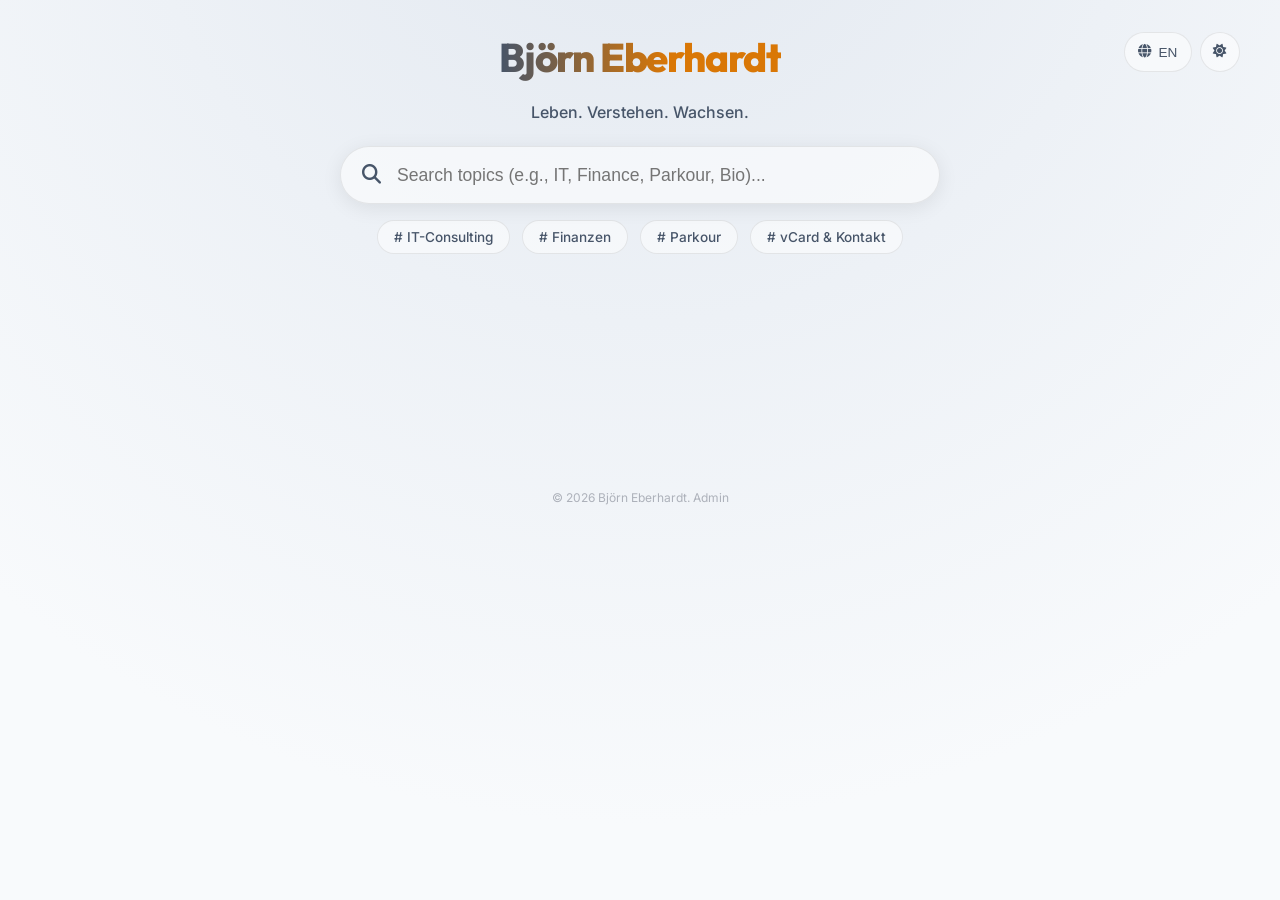
==== index.html @ e54c1178 "feat: implement administrative dashboard and content editor with AI-assisted features" ====
<!DOCTYPE html>
<html lang="de">

<head>
    <meta charset="UTF-8">
    <meta name="viewport" content="width=device-width, initial-scale=1.0">
    <title>Björn Eberhardt – Leben. Verstehen. Wachsen.</title>
    <meta name="description"
        content="Mentor, IT-Consultant und unabhängiger Finanzstratege aus Hamburg. Ich öffne die Tür – hindurchgehen musst Du selbst.">
    <!-- Stylesheet -->
    <link rel="stylesheet" href="style.css">
    <!-- Font Awesome Icons -->
    <link rel="stylesheet" href="https://cdnjs.cloudflare.com/ajax/libs/font-awesome/6.4.0/css/all.min.css">
    <!-- LLM Content discovery -->
    <link rel="alternate" type="text/plain" title="LLM-friendly Content" href="llms.txt">
</head>

<body>
    <a class="llm-link" href="llms.txt">LLM / Agent Interface</a>

    <div class="container">

        <!-- Admin Bar (visible only when logged in) -->
        <div id="adminBar" class="admin-navbar">
            <div class="admin-info">
                <i class="fa-solid fa-user-shield"></i> <span class="admin-info-text">Admin-Modus Aktiv</span>
            </div>
            <div class="admin-actions">
                <button class="btn-admin btn-admin-primary" id="addTileBtn" title="Kachel Hinzufügen"><i
                        class="fa-solid fa-plus"></i> <span class="btn-text">Kachel Hinzufügen</span></button>
                <button class="btn-admin" id="editSettingsBtn" title="Einstellungen"><i class="fa-solid fa-gear"></i>
                    <span class="btn-text">Einstellungen</span></button>
                <button class="btn-admin" id="refreshVectorsBtn" title="Vektoren Neu Generieren"><i
                        class="fa-solid fa-arrows-rotate"></i> <span class="btn-text">Vektoren Neu
                        Generieren</span></button>
                <button class="btn-admin" id="logoutBtn" title="Abmelden"><i class="fa-solid fa-right-from-bracket"></i>
                    <span class="btn-text">Abmelden</span></button>
            </div>
        </div>

        <!-- Search Header -->
        <header class="search-header" style="position: relative;">
            <div class="header-controls"
                style="position: absolute; top: 0; right: 0; display: flex; gap: 0.5rem; z-index: 10; align-items: center;">
                <!-- Language Dropdown -->
                <div class="dropdown lang-dropdown" id="langDropdown">
                    <button class="dropdown-trigger suggestion-pill" id="langTriggerBtn"
                        title="Sprache wechseln / Change language">
                        <i class="fa-solid fa-globe"></i> <span class="current-lang" id="currentLangText">DE</span>
                    </button>
                    <div class="dropdown-menu" id="langDropdownMenu">
                        <button class="dropdown-item" data-lang="de">Deutsch</button>
                        <button class="dropdown-item" data-lang="en">English</button>
                    </div>
                </div>
                <!-- Theme Toggle -->
                <button id="themeToggleBtn" class="suggestion-pill"
                    style="border-radius: 50%; width: 40px; height: 40px; display: flex; justify-content: center; align-items: center; padding: 0; margin: 0; position: static;"
                    title="Farbschema umschalten"><i class="fa-solid fa-moon"></i></button>
            </div>
            <h1 class="main-title" id="heroTitle">Björn Eberhardt</h1>
            <p class="text-muted" style="margin-top:-0.5rem; font-weight: 500;" id="heroTagline">Leben. Verstehen.
                Wachsen.</p>

            <div class="search-container">
                <input type="text" id="searchInput" class="search-input"
                    placeholder="Suche nach Themen (z.B. IT, Finanzen, Parkour, Bio)..." autocomplete="off">
                <i class="fa-solid fa-magnifying-glass search-icon"></i>
            </div>

            <!-- Fake tiles/Pills suggesting search terms on load -->
            <div class="category-suggestions" id="categorySuggestions">
                <span class="suggestion-pill" data-search="IT"># IT-Consulting</span>
                <span class="suggestion-pill" data-search="Finanzen"># Finanzen</span>
                <span class="suggestion-pill" data-search="Sports"># Parkour</span>
                <span class="suggestion-pill" data-search="vcard"># vCard & Kontakt</span>
            </div>
        </header>

        <!-- Main Tiles Grid -->
        <main class="tiles-grid" id="tilesGrid">
            <!-- Tiles will be dynamically injected here by app.js -->
        </main>

        <!-- Spinner loader for infinite scroll -->
        <div class="loading-trigger" id="loadingTrigger">
            <div class="spinner" id="loadingSpinner"></div>
        </div>

        <!-- Secret Footer Area for admin mode trigger -->
        <footer class="secret-trigger" id="secretTrigger">
            &copy; 2026 Björn Eberhardt. <span style="cursor: pointer;" id="adminTrigger">Admin</span>
        </footer>

    </div>

    <!-- 1. DETAILS LIGHTBOX MODAL -->
    <dialog id="detailsDialog">
        <div class="dialog-container">
            <div class="dialog-header-bar">
                <div class="dialog-header-title" id="detailsDialogHeader">Details</div>
                <button class="close-btn" id="closeDetailsBtn">&times;</button>
            </div>
            <div class="dialog-body" id="detailsDialogBody">
                <!-- Loaded dynamically -->
            </div>
        </div>
    </dialog>



    <!-- Frontend Script -->
    <script src="app.js"></script>
</body>

</html>
---- style.css ----
@import url('https://fonts.googleapis.com/css2?family=Inter:wght@300;400;500;600&family=Outfit:wght@400;500;600;700;800&display=swap');

.llm-link { display: none; }

:root {
    /* Dark Mode Defaults */
    --bg-color: #0b0f19;
    --bg-gradient: radial-gradient(circle at 50% -20%, #1e293b 0%, #0b0f19 80%);
    --card-bg: rgba(17, 24, 39, 0.60);
    /* 60% translucent card background */
    --card-border: rgba(255, 255, 255, 0.08);
    --text-primary: #f8fafc;
    --text-secondary: #94a3b8;
    --accent: #fbbf24;
    /* Amber / Gold */
    --accent-glow: rgba(251, 191, 36, 0.25);
    --danger: #ef4444;
    --dialog-bg: #0f172a;
    --shadow-color: rgba(0, 0, 0, 0.4);
    --input-bg: rgba(0, 0, 0, 0.30);
    /* Dark translucent background for white text */
    --wallpaper-overlay: rgba(11, 15, 25, 0.55);
    /* 55% tint to let wallpaper show through more */
    --admin-btn-bg: rgba(15, 23, 42, 0.80);
    /* Dark slate background */

    /* Shorthand text colors (Dark Mode) */
    --red: #f87171;
    --green: #4ade80;
    --blue: #60a5fa;
    --yellow: #facc15;
    --grey: var(--text-secondary);
    --white: var(--text-primary);
}

/* Light mode support using media query */
@media (prefers-color-scheme: light) {
    :root {
        --bg-color: #f8fafc;
        --bg-gradient: radial-gradient(circle at 50% -20%, #e2e8f0 0%, #f8fafc 80%);
        --card-bg: rgba(255, 255, 255, 0.70);
        /* 70% translucent card background */
        --card-border: rgba(0, 0, 0, 0.08);
        --text-primary: #0f172a;
        --text-secondary: #475569;
        --accent: #d97706;
        /* Darker amber for contrast */
        --accent-glow: rgba(217, 119, 6, 0.2);
        --danger: #dc2626;
        --dialog-bg: #ffffff;
        --shadow-color: rgba(0, 0, 0, 0.08);
        --input-bg: rgba(255, 255, 255, 0.50);
        /* Bright translucent background for dark text */
        --wallpaper-overlay: rgba(248, 250, 252, 0.55);
        /* 55% tint to let wallpaper show through more */
        --admin-btn-bg: rgba(255, 255, 255, 0.80);
        /* Translucent white background */

        /* Shorthand text colors (Bright/Light Mode) */
        --red: #dc2626;
        --green: #15803d;
        /* Dark green for visibility */
        --blue: #1d4ed8;
        /* Dark blue for visibility */
        --yellow: #a16207;
        /* Muted mustard yellow for visibility */
        --grey: var(--text-secondary);
        --white: var(--text-primary);
    }
}

/* User override via class on body */
body.light-theme {
    --bg-color: #f8fafc;
    --bg-gradient: radial-gradient(circle at 50% -20%, #e2e8f0 0%, #f8fafc 80%);
    --card-bg: rgba(255, 255, 255, 0.70);
    /* 70% translucent card background */
    --card-border: rgba(0, 0, 0, 0.08);
    --text-primary: #0f172a;
    --text-secondary: #475569;
    --accent: #d97706;
    --accent-glow: rgba(217, 119, 6, 0.2);
    --danger: #dc2626;
    --dialog-bg: #ffffff;
    --shadow-color: rgba(0, 0, 0, 0.08);
    --input-bg: rgba(255, 255, 255, 0.50);
    /* Bright translucent background for dark text */
    --wallpaper-overlay: rgba(248, 250, 252, 0.55);
    /* 55% tint to let wallpaper show through more */
    --admin-btn-bg: rgba(255, 255, 255, 0.80);
    /* Translucent white background */

    /* Shorthand text colors (Bright/Light Mode) */
    --red: #dc2626;
    --green: #15803d;
    --blue: #1d4ed8;
    --yellow: #a16207;
    --grey: var(--text-secondary);
    --white: var(--text-primary);
}

* {
    box-sizing: border-box;
    margin: 0;
    padding: 0;
}

body {
    font-family: 'Inter', sans-serif;
    background-color: var(--bg-color);
    background-image: var(--bg-gradient);
    background-attachment: fixed;
    background-size: cover;
    color: var(--text-primary);
    min-height: 100dvh;
    padding: 2rem 1.5rem;
    overflow-y: scroll;
    scrollbar-gutter: stable;
    overscroll-behavior: contain;
    transition: background-image 0.5s ease-in-out, background-color 0.5s ease-in-out, color 0.3s;
}

/* Base Wallpaper Background Setup */
body.has-wallpaper {
    background-image: var(--wallpaper-url);
    background-attachment: fixed;
    background-position-x: 50%;
    background-position-y: calc(var(--scroll-percent, 0) * 100%);
    /* Keeps top of portrait images aligned initially */
    background-repeat: no-repeat;
    background-size: cover;
    transition: background-position-y 0.1s ease-out;
}

body.has-wallpaper::before {
    content: '';
    position: fixed;
    top: 0;
    left: 0;
    right: 0;
    bottom: 0;
    background: var(--wallpaper-overlay);
    /* Dynamic overlay to keep text readable */
    z-index: -1;
    pointer-events: none;
}

/* Container */
.container {
    max-width: 1200px;
    margin: 0 auto;
    display: flex;
    flex-direction: column;
    gap: 2rem;
}

/* Header & Search Bar */
.search-header {
    text-align: center;
    display: flex;
    flex-direction: column;
    align-items: center;
    gap: 1.5rem;
    margin-bottom: 1rem;
}

.main-title {
    font-family: 'Outfit', sans-serif;
    font-weight: 800;
    font-size: 2.5rem;
    letter-spacing: -0.03em;
    color: var(--text-secondary);
    background: linear-gradient(to right, var(--text-secondary) 0%, var(--accent) 60%);
    -webkit-background-clip: text;
    background-clip: text;
    -webkit-text-fill-color: transparent;
    margin-bottom: 0.25rem;
}

.search-container {
    width: 100%;
    max-width: 600px;
    position: relative;
    container-type: inline-size;
}

.search-input {
    width: 100%;
    padding: 1.1rem 1.5rem 1.1rem 3.5rem;
    border-radius: 50px;
    border: 1px solid var(--card-border);
    background: var(--input-bg);
    color: var(--text-primary);
    font-size: 1.1rem;
    outline: none;
    transition: all 0.3s cubic-bezier(0.4, 0, 0.2, 1);
    box-shadow: 0 4px 20px var(--shadow-color),
        inset 0 1px 1px rgba(255, 255, 255, 0.02);
}

.search-input:focus {
    border-color: var(--accent);
    box-shadow: 0 0 20px var(--accent-glow),
        0 4px 25px var(--shadow-color);
    background: var(--card-bg);
}

.search-icon {
    position: absolute;
    left: 1.4rem;
    top: 50%;
    transform: translateY(-50%);
    color: var(--text-secondary);
    font-size: 1.2rem;
    pointer-events: none;
    transition: color 0.3s;
}

.search-input:focus~.search-icon {
    color: var(--accent);
}

/* Category Suggestions Area (Fake tiles/pills suggested when empty) */
.category-suggestions {
    display: flex;
    justify-content: center;
    flex-wrap: wrap;
    gap: 0.75rem;
    width: 100%;
    max-width: 600px;
    margin: -0.5rem auto 1rem auto;
}

.suggestion-pill {
    padding: 0.5rem 1rem;
    border-radius: 20px;
    border: 1px solid var(--card-border);
    background: var(--input-bg);
    color: var(--text-secondary);
    font-size: 0.85rem;
    font-weight: 500;
    cursor: pointer;
    transition: all 0.2s;
}

.suggestion-pill:hover,
.suggestion-pill.active {
    background: var(--accent);
    color: var(--bg-color);
    border-color: var(--accent);
    box-shadow: 0 0 10px var(--accent-glow);
}

/* The Grid */
.tiles-grid {
    display: grid;
    grid-template-columns: repeat(auto-fill, minmax(320px, 1fr));
    gap: 1.5rem;
    width: 100%;
}

/* Tile Widget */
.tile {
    container-type: inline-size;
    aspect-ratio: 2 / 1;
    border-radius: 16px;
    border: 1px solid var(--card-border);
    /* High performance solid + custom gradient blend using color-mix */
    background: radial-gradient(circle at top right, color-mix(in srgb, var(--tile-color, var(--accent)) 10%, transparent), var(--card-bg) 80%);
    background-clip: padding-box;
    /* prevent drawing over border */
    padding: 1.25rem;
    position: relative;
    overflow: hidden;
    cursor: pointer;
    display: flex;
    flex-direction: column;
    justify-content: center;
    transition: transform 0.3s cubic-bezier(0.34, 1.56, 0.64, 1),
        border-color 0.3s,
        box-shadow 0.3s;
    box-shadow: 0 10px 25px var(--shadow-color),
        inset 0 1px 0 rgba(255, 255, 255, 0.05);
}

.tile:hover {
    transform: translateY(-6px) scale(1.02);
    border-color: color-mix(in srgb, var(--tile-color, var(--accent)) 40%, var(--card-border));
    box-shadow: 0 15px 35px var(--shadow-color),
        0 0 20px color-mix(in srgb, var(--tile-color, var(--accent)) 25%, transparent);
}

.tile-content {
    height: 100%;
    width: 100%;
    display: flex;
    flex-direction: column;
    justify-content: space-between;
}

/* Gimmicks inside tiles */
.tile h3 {
    font-family: 'Outfit', sans-serif;
    font-size: clamp(1.2rem, 5cqw, 1.6rem);
    font-weight: 700;
    letter-spacing: -0.02em;
    margin-bottom: 0.4rem;
    line-height: 1.2;
}

.tile p {
    font-size: clamp(0.85rem, 3.5cqw, 0.95rem);
    color: var(--text-secondary);
    line-height: 1.4;
    display: -webkit-box;
    -webkit-line-clamp: 3;
    -webkit-box-orient: vertical;
    line-clamp: 3;
    overflow: clip;
}

/* Contact specific tiles styles */
.phone-number {
    font-family: 'Outfit', sans-serif;
    font-size: clamp(1.4rem, 6cqw, 2rem);
    font-weight: 800;
    color: var(--accent);
    margin: 0.5rem 0;
}

.icon {
    font-size: clamp(2rem, 8cqw, 3rem);
    color: var(--tile-color, var(--accent));
    margin-bottom: 0.5rem;
}

.bold {
    font-weight: 600;
}

/* Infinite Scroll / Loading State */
.loading-trigger {
    height: 60px;
    display: flex;
    justify-content: center;
    align-items: center;
    margin-top: 1rem;
    color: var(--text-secondary);
}

.spinner {
    width: 24px;
    height: 24px;
    border: 2px solid rgba(255, 255, 255, 0.1);
    border-top-color: var(--accent);
    border-radius: 50%;
    animation: spin 0.8s linear infinite;
    display: none;
}

.spinner.active {
    display: block;
}

@keyframes spin {
    to {
        transform: rotate(360deg);
    }
}

/* Lightbox Dialog */
dialog {
    border: 1px solid var(--card-border);
    border-radius: 20px;
    background: var(--dialog-bg);
    color: var(--text-primary);
    max-width: 680px;
    width: 90%;
    padding: 0;
    box-shadow: 0 25px 50px -12px rgba(0, 0, 0, 0.6);
    position: fixed;
    top: 50%;
    left: 50%;
    transform: translate(-50%, -50%) scale(0.95);
    opacity: 0;
    transition: opacity 0.3s ease, transform 0.3s cubic-bezier(0.34, 1.56, 0.64, 1);
    outline: none;
}

dialog[open] {
    opacity: 1;
    transform: translate(-50%, -50%) scale(1);
}

dialog::backdrop {
    background: rgba(2, 6, 23, 0.85);
    /* Slightly darker fallback background, no blur to avoid mobile rendering tax */
    opacity: 0;
    transition: opacity 0.3s ease;
}

dialog[open]::backdrop {
    opacity: 1;
}

.dialog-container {
    max-height: 85dvh;
    display: flex;
    flex-direction: column;
    overflow: hidden;
}

.dialog-header-bar {
    display: flex;
    justify-content: space-between;
    align-items: center;
    padding: 1.25rem 1.75rem;
    border-bottom: 1px solid var(--card-border);
}

.dialog-header-title {
    font-family: 'Outfit', sans-serif;
    font-weight: 700;
    font-size: 1.1rem;
    color: var(--text-secondary);
}

.close-btn {
    background: rgba(255, 255, 255, 0.05);
    border: none;
    width: 32px;
    height: 32px;
    border-radius: 50%;
    color: var(--text-primary);
    font-size: 1.2rem;
    cursor: pointer;
    display: flex;
    justify-content: center;
    align-items: center;
    transition: background 0.2s, transform 0.2s;
}

.close-btn:hover {
    background: rgba(255, 255, 255, 0.15);
    transform: scale(1.1);
}

.dialog-body {
    padding: 1.75rem;
    overflow-y: auto;
    flex: 1;
}

/* Lightbox Content Styling */
.lightbox-article .article-header {
    margin-bottom: 1.5rem;
}

.lightbox-article h2 {
    font-family: 'Outfit', sans-serif;
    font-size: 1.8rem;
    font-weight: 800;
    letter-spacing: -0.02em;
    margin-bottom: 0.3rem;
}

.lightbox-article .subtitle {
    color: var(--accent);
    font-weight: 500;
    font-size: 1rem;
}

.lightbox-article h3 {
    font-family: 'Outfit', sans-serif;
    font-size: 1.25rem;
    font-weight: 600;
    margin-top: 1.5rem;
    margin-bottom: 0.75rem;
    color: var(--text-primary);
}

.lightbox-article p {
    color: var(--text-secondary);
    line-height: 1.6;
    margin-bottom: 1rem;
}

.lightbox-article ul {
    margin-bottom: 1.25rem;
    padding-left: 1.25rem;
    color: var(--text-secondary);
}

.lightbox-article li {
    margin-bottom: 0.5rem;
    line-height: 1.5;
}

.lightbox-article blockquote {
    border-left: 3px solid var(--accent);
    padding-left: 1rem;
    margin: 1.5rem 0;
    font-style: italic;
    color: var(--text-primary);
}

.callout {
    background: rgba(251, 191, 36, 0.05);
    border-left: 3px solid var(--accent);
    border-radius: 4px;
    padding: 1rem;
    margin: 1.5rem 0;
}

.callout h4 {
    color: var(--accent);
    margin-bottom: 0.25rem;
}

.callout p {
    margin-bottom: 0;
    font-size: 0.9rem;
}

/* Contact layout inside Lightbox */
.contact-methods {
    display: flex;
    flex-direction: column;
    gap: 1rem;
    margin: 1.5rem 0;
}

.contact-method-card {
    display: flex;
    gap: 1rem;
    align-items: center;
    background: rgba(255, 255, 255, 0.03);
    padding: 1rem;
    border-radius: 12px;
    border: 1px solid var(--card-border);
}

.contact-method-card i {
    font-size: 1.5rem;
    color: var(--accent);
    width: 30px;
    text-align: center;
}

.contact-method-card a {
    color: var(--text-primary);
    text-decoration: none;
    font-weight: 600;
}

.contact-method-card a:hover {
    color: var(--accent);
}

.action-buttons-container {
    display: flex;
    gap: 1rem;
    margin-top: 1.5rem;
}

.btn {
    flex: 1;
    display: inline-flex;
    justify-content: center;
    align-items: center;
    gap: 0.5rem;
    padding: 0.85rem 1rem;
    border-radius: 8px;
    font-weight: 600;
    text-decoration: none;
    border: none;
    cursor: pointer;
    font-size: 0.95rem;
    transition: all 0.2s;
}

.btn-primary {
    background: var(--accent);
    color: #0b0f19;
}

.btn-primary:hover {
    box-shadow: 0 0 15px var(--accent-glow);
    transform: translateY(-2px);
}

.btn-whatsapp {
    background: #25d366;
    color: white;
}

.btn-whatsapp:hover {
    box-shadow: 0 0 15px rgba(37, 211, 102, 0.4);
    transform: translateY(-2px);
}

/* Lightbox See Also Section */
.see-also-section {
    border-top: 1px solid var(--card-border);
    margin-top: 2rem;
    padding-top: 1.5rem;
}

.see-also-title {
    font-family: 'Outfit', sans-serif;
    font-size: 1.1rem;
    font-weight: 700;
    margin-bottom: 1rem;
    color: var(--text-secondary);
}

.see-also-grid {
    display: grid;
    grid-template-columns: repeat(auto-fit, minmax(240px, 1fr));
    gap: 1rem;
}



/* Admin Styles (Placeholder - detailed styling loaded in admin.css) */
.admin-navbar {
    display: none;
}

/* Secret footer login trigger */
.secret-trigger {
    text-align: center;
    padding: 2rem 0;
    color: color-mix(in srgb, var(--text-primary) 30%, transparent);
    /* Transparent variant of text-primary */
    font-size: 0.75rem;
    cursor: default;
    user-select: none;
}

.secret-trigger:hover {
    color: color-mix(in srgb, var(--text-primary) 70%, transparent);
}

/* Utilities */
.text-center {
    text-align: center;
}

.text-muted {
    color: var(--text-secondary);
}

.mt-4 {
    margin-top: 1.5rem;
}

.small {
    font-size: 0.8rem;
}

/* Responsive adjustments */
@media (max-width: 640px) {
    .main-title {
        font-size: 2rem;
    }

    .tiles-grid {
        grid-template-columns: 1fr;
        /* Single column on mobile */
    }

    .tile {
        aspect-ratio: auto;
        min-height: 150px;
    }

    .action-buttons-container {
        flex-direction: column;
    }

    .form-row {
        grid-template-columns: 1fr;
    }
}

/* High readability elements for hero and footer text against custom wallpaper contrast */

/* Tabbed controls loaded in admin.css */

/* Responsive Lightbox Dialog */
@media (max-width: 768px) {
    #detailsDialog {
        width: 95%;
        max-width: 680px;
    }
    #detailsDialog .dialog-container {
        max-height: 94dvh;
    }
}

@media (max-width: 479.98px) {
    #detailsDialog {
        position: fixed;
        top: 0;
        left: 0;
        width: 100vw;
        max-width: 100vw;
        height: 100%;
        height: 100dvh;
        max-height: 100dvh;
        margin: 0;
        border: none;
        border-radius: 0;
        box-shadow: none;
        transform: scale(0.98);
    }
    
    #detailsDialog[open] {
        transform: scale(1);
    }

    #detailsDialog .dialog-container {
        height: 100%;
        max-height: 100dvh;
    }
    
    #detailsDialog .dialog-header-bar {
        padding: 1rem 1.25rem;
    }
    
    #detailsDialog .dialog-body {
        padding: 1.25rem;
    }
}

/* Language Dropdown */
.lang-dropdown {
    position: relative;
    display: inline-block;
}

#langTriggerBtn {
    display: flex;
    align-items: center;
    gap: 0.4rem;
    height: 40px;
    padding: 0 0.85rem;
    box-sizing: border-box;
}

.dropdown-menu {
    visibility: hidden;
    opacity: 0;
    position: absolute;
    top: 100%;
    right: 0;
    margin-top: 0.5rem;
    background: var(--dialog-bg);
    border: 1px solid var(--card-border);
    border-radius: 8px;
    box-shadow: 0 10px 25px rgba(0, 0, 0, 0.4);
    min-width: 120px;
    z-index: 100;
    overflow: hidden;
    transform: translateY(-10px);
    transition: opacity 0.2s ease, transform 0.2s ease, visibility 0.2s;
}

/* Hover or active class shows dropdown */
.lang-dropdown:hover .dropdown-menu,
.lang-dropdown.active .dropdown-menu {
    visibility: visible;
    opacity: 1;
    transform: translateY(0);
}

.dropdown-item {
    display: block;
    padding: 0.6rem 1rem;
    color: var(--text-primary);
    text-decoration: none;
    font-size: 0.85rem;
    transition: background 0.2s, color 0.2s;
    text-align: left;
    border: none;
    background: transparent;
    width: 100%;
    cursor: pointer;
    font-family: inherit;
}

.dropdown-item:hover {
    background: rgba(255, 255, 255, 0.05);
    color: var(--accent);
}

.dropdown-item.active {
    background: rgba(255, 255, 255, 0.08);
    color: var(--accent);
    font-weight: 600;
}
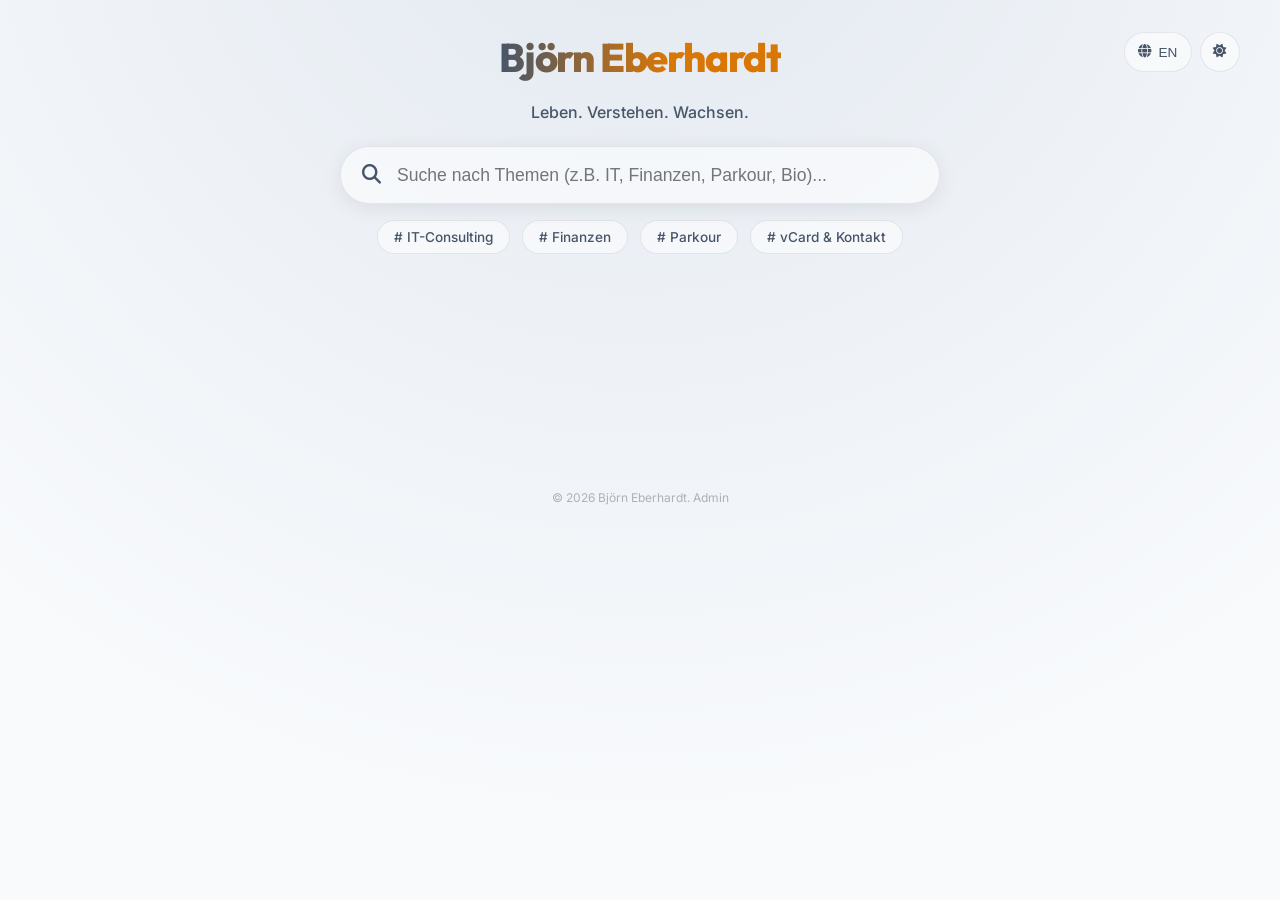
==== commit 0a9e1b49: "feat: add metadata info panel to lightbox to display and toggle tile language versions" ====
--- a/index.html
+++ b/index.html
@@ -19,24 +19,6 @@
     <a class="llm-link" href="llms.txt">LLM / Agent Interface</a>
 
     <div class="container">
-
-        <!-- Admin Bar (visible only when logged in) -->
-        <div id="adminBar" class="admin-navbar">
-            <div class="admin-info">
-                <i class="fa-solid fa-user-shield"></i> <span class="admin-info-text">Admin-Modus Aktiv</span>
-            </div>
-            <div class="admin-actions">
-                <button class="btn-admin btn-admin-primary" id="addTileBtn" title="Kachel Hinzufügen"><i
-                        class="fa-solid fa-plus"></i> <span class="btn-text">Kachel Hinzufügen</span></button>
-                <button class="btn-admin" id="editSettingsBtn" title="Einstellungen"><i class="fa-solid fa-gear"></i>
-                    <span class="btn-text">Einstellungen</span></button>
-                <button class="btn-admin" id="refreshVectorsBtn" title="Vektoren Neu Generieren"><i
-                        class="fa-solid fa-arrows-rotate"></i> <span class="btn-text">Vektoren Neu
-                        Generieren</span></button>
-                <button class="btn-admin" id="logoutBtn" title="Abmelden"><i class="fa-solid fa-right-from-bracket"></i>
-                    <span class="btn-text">Abmelden</span></button>
-            </div>
-        </div>
 
         <!-- Search Header -->
         <header class="search-header" style="position: relative;">
@@ -99,8 +81,12 @@
         <div class="dialog-container">
             <div class="dialog-header-bar">
                 <div class="dialog-header-title" id="detailsDialogHeader">Details</div>
-                <button class="close-btn" id="closeDetailsBtn">&times;</button>
+                <div class="dialog-header-actions">
+                    <button class="info-btn" id="infoDetailsBtn" title="Information & Metadata"><i class="fa-solid fa-circle-info"></i></button>
+                    <button class="close-btn" id="closeDetailsBtn">&times;</button>
+                </div>
             </div>
+            <div class="dialog-info-panel" id="detailsInfoPanel" style="display: none;"></div>
             <div class="dialog-body" id="detailsDialogBody">
                 <!-- Loaded dynamically -->
             </div>
--- a/style.css
+++ b/style.css
@@ -1,6 +1,8 @@
 @import url('https://fonts.googleapis.com/css2?family=Inter:wght@300;400;500;600&family=Outfit:wght@400;500;600;700;800&display=swap');
 
-.llm-link { display: none; }
+.llm-link {
+    display: none;
+}
 
 :root {
     /* Dark Mode Defaults */
@@ -31,6 +33,10 @@
     --yellow: #facc15;
     --grey: var(--text-secondary);
     --white: var(--text-primary);
+
+    /* Link colors (Dark Mode) */
+    --link-color: #60a5fa;
+    --link-hover: #93c5fd;
 }
 
 /* Light mode support using media query */
@@ -66,6 +72,10 @@
         /* Muted mustard yellow for visibility */
         --grey: var(--text-secondary);
         --white: var(--text-primary);
+
+        /* Link colors (Light Mode) */
+        --link-color: #2563eb;
+        --link-hover: #1d4ed8;
     }
 }
 
@@ -97,6 +107,10 @@
     --yellow: #a16207;
     --grey: var(--text-secondary);
     --white: var(--text-primary);
+
+    /* Link colors (Light Mode) */
+    --link-color: #2563eb;
+    --link-hover: #1d4ed8;
 }
 
 * {
@@ -259,7 +273,6 @@
     width: 100%;
 }
 
-/* Tile Widget */
 .tile {
     container-type: inline-size;
     aspect-ratio: 2 / 1;
@@ -281,6 +294,110 @@
         box-shadow 0.3s;
     box-shadow: 0 10px 25px var(--shadow-color),
         inset 0 1px 0 rgba(255, 255, 255, 0.05);
+    color: var(--text-primary);
+}
+
+/* Shorthand text color helper classes */
+.red { color: var(--red); }
+.green { color: var(--green); }
+.blue { color: var(--blue); }
+.yellow { color: var(--yellow); }
+.grey { color: var(--grey); }
+.white { color: var(--white); }
+
+/* Tile Links */
+.tile a {
+    color: var(--link-color, var(--accent));
+    text-decoration: underline;
+    text-underline-offset: 3px;
+    transition: color 0.2s ease;
+}
+
+.tile a:hover {
+    color: var(--link-hover, var(--link-color));
+}
+
+/* Tile Base Theme Overrides (Dark / Light contrast modes & image backgrounds) */
+.tile[class*="theme-"] {
+    --text-secondary: color-mix(in srgb, var(--text-primary) 90%, transparent);
+    --grey: color-mix(in srgb, var(--text-primary) 80%, transparent);
+}
+
+.tile.theme-dark {
+    --text-primary: #ffffff;
+    --text-secondary: rgba(255, 255, 255, 0.90);
+    --link-color: #60a5fa;
+    --link-hover: #93c5fd;
+    --red: #f87171;
+    --green: #4ade80;
+    --blue: #60a5fa;
+    --yellow: #facc15;
+    --grey: rgba(255, 255, 255, 0.80);
+    --white: #ffffff;
+    text-shadow: 0 1px 3px rgba(0, 0, 0, 0.4);
+}
+
+.tile.theme-light {
+    --text-primary: #000000;
+    --text-secondary: rgba(0, 0, 0, 0.90);
+    --link-color: #1d4ed8;
+    --link-hover: #1e40af;
+    --red: #dc2626;
+    --green: #15803d;
+    --blue: #1d4ed8;
+    --yellow: #a16207;
+    --grey: rgba(0, 0, 0, 0.80);
+    --white: #000000;
+    text-shadow: 0 1px 3px rgba(255, 255, 255, 0.4);
+}
+
+/* Color Modifier Classes (override specific shorthand color & contrasting links) */
+.tile.theme-blue {
+    --blue: #38bdf8; /* bright cyan blue for contrast on blue background */
+    --link-color: #facc15; /* bright yellow link for high contrast on blue */
+    --link-hover: #fde047;
+}
+
+.tile.theme-light.theme-blue {
+    --blue: #1e3a8a; /* navy blue */
+    --link-color: #1e40af;
+    --link-hover: #1d4ed8;
+}
+
+.tile.theme-red {
+    --red: #fca5a5; /* bright soft red */
+    --link-color: #facc15; /* bright yellow link on red */
+    --link-hover: #fde047;
+}
+
+.tile.theme-light.theme-red {
+    --red: #991b1b;
+    --link-color: #991b1b;
+    --link-hover: #7f1d1d;
+}
+
+.tile.theme-green {
+    --green: #86efac; /* bright mint green */
+    --link-color: #facc15; /* bright yellow link on green */
+    --link-hover: #fde047;
+}
+
+.tile.theme-light.theme-green {
+    --green: #047857;
+    --link-color: #047857;
+    --link-hover: #065f46;
+}
+
+.tile.theme-yellow {
+    --yellow: #b45309; /* dark amber yellow */
+    --link-color: #1d4ed8; /* strong blue link on yellow background */
+    --link-hover: #1e40af;
+}
+
+.tile.theme-dark.theme-yellow {
+    --yellow: #fef08a; /* bright yellow */
+    --link-color: #38bdf8; /* cyan link on dark gold */
+    --link-hover: #7dd3fc;
 }
 
 .tile:hover {
@@ -294,28 +411,44 @@
     height: 100%;
     width: 100%;
     display: flex;
-    flex-direction: column;
-    justify-content: space-between;
-}
-
-/* Gimmicks inside tiles */
+    flex-wrap: wrap;
+    align-items: flex-start;
+    align-content: space-between;
+}
+
+/* Icon attached next to h3 on line 1 */
+.tile-content>.icon,
+.tile-content>i {
+    font-size: clamp(1.4rem, 5cqw, 2.2rem);
+    color: var(--tile-color, var(--accent));
+    margin-right: 0.6rem;
+    margin-top: 0.1rem;
+    margin-bottom: 0.3rem;
+    flex-shrink: 0;
+}
+
+/* Title next to icon, allowed to shrink horizontally without dropping below icon */
 .tile h3 {
     font-family: 'Outfit', sans-serif;
-    font-size: clamp(1.2rem, 5cqw, 1.6rem);
+    font-size: clamp(1.1rem, 4.2cqw, 1.45rem);
     font-weight: 700;
     letter-spacing: -0.02em;
-    margin-bottom: 0.4rem;
-    line-height: 1.2;
-}
-
+    margin-bottom: 0.3rem;
+    line-height: 1.25;
+    flex: 1 1 0px;
+}
+
+/* Teaser paragraph forced onto line 2 below title and icon */
 .tile p {
-    font-size: clamp(0.85rem, 3.5cqw, 0.95rem);
-    color: var(--text-secondary);
-    line-height: 1.4;
+    flex-basis: 100%;
+    width: 100%;
+    font-size: clamp(0.82rem, 3.2cqw, 0.92rem);
+    color: var(--text-secondary);
+    line-height: 1.45;
     display: -webkit-box;
-    -webkit-line-clamp: 3;
+    -webkit-line-clamp: 4;
     -webkit-box-orient: vertical;
-    line-clamp: 3;
+    line-clamp: 4;
     overflow: clip;
 }
 
@@ -425,6 +558,39 @@
     color: var(--text-secondary);
 }
 
+.dialog-header-actions {
+    display: flex;
+    gap: 0.5rem;
+    align-items: center;
+}
+
+.info-btn {
+    background: rgba(255, 255, 255, 0.05);
+    border: none;
+    width: 32px;
+    height: 32px;
+    border-radius: 50%;
+    color: var(--text-primary);
+    font-size: 1rem;
+    cursor: pointer;
+    display: flex;
+    justify-content: center;
+    align-items: center;
+    transition: background 0.2s, transform 0.2s, color 0.2s;
+}
+
+.info-btn:hover {
+    background: rgba(255, 255, 255, 0.15);
+    transform: scale(1.1);
+    color: var(--accent-gold, #fbbf24);
+}
+
+.info-btn.active {
+    background: rgba(251, 191, 36, 0.2);
+    color: var(--accent-gold, #fbbf24);
+    border: 1px solid rgba(251, 191, 36, 0.4);
+}
+
 .close-btn {
     background: rgba(255, 255, 255, 0.05);
     border: none;
@@ -445,6 +611,123 @@
     transform: scale(1.1);
 }
 
+.dialog-info-panel {
+    background: rgba(255, 255, 255, 0.03);
+    border-bottom: 1px solid var(--card-border);
+    padding: 1.25rem 1.75rem;
+    font-size: 0.9rem;
+    color: var(--text-secondary);
+}
+
+.info-panel-section {
+    margin-bottom: 1rem;
+}
+
+.info-panel-section:last-child {
+    margin-bottom: 0;
+}
+
+.info-panel-title {
+    font-size: 0.75rem;
+    text-transform: uppercase;
+    letter-spacing: 0.05em;
+    color: var(--text-muted);
+    margin-bottom: 0.5rem;
+    font-weight: 600;
+}
+
+.info-timestamps-grid {
+    display: flex;
+    flex-wrap: wrap;
+    gap: 0.75rem;
+    margin-bottom: 1rem;
+}
+
+.info-timestamp-item {
+    display: flex;
+    align-items: center;
+    gap: 0.4rem;
+    background: rgba(255, 255, 255, 0.04);
+    padding: 0.35rem 0.75rem;
+    border-radius: 6px;
+    border: 1px solid var(--card-border);
+    font-size: 0.85rem;
+}
+
+.info-languages-list {
+    display: flex;
+    flex-direction: column;
+    gap: 0.5rem;
+}
+
+.info-lang-item {
+    display: flex;
+    align-items: center;
+    justify-content: space-between;
+    background: rgba(255, 255, 255, 0.04);
+    border: 1px solid var(--card-border);
+    padding: 0.5rem 0.75rem;
+    border-radius: 8px;
+    text-decoration: none;
+    color: var(--text-primary);
+    transition: background 0.2s, border-color 0.2s;
+    cursor: pointer;
+}
+
+.info-lang-item:hover {
+    background: rgba(255, 255, 255, 0.08);
+    border-color: var(--accent-gold, #fbbf24);
+}
+
+.info-lang-item.is-current {
+    border-color: var(--accent-gold, #fbbf24);
+    background: rgba(251, 191, 36, 0.1);
+}
+
+.info-lang-left {
+    display: flex;
+    align-items: center;
+    gap: 0.6rem;
+}
+
+.info-lang-code {
+    font-family: monospace;
+    font-weight: bold;
+    color: var(--accent-gold, #fbbf24);
+    font-size: 0.9rem;
+}
+
+.info-lang-right {
+    display: flex;
+    align-items: center;
+    gap: 0.6rem;
+    font-size: 0.8rem;
+    color: var(--text-muted);
+}
+
+.info-source-badge {
+    background: #10b981;
+    color: #fff;
+    font-size: 0.7rem;
+    font-weight: 700;
+    padding: 0.15rem 0.45rem;
+    border-radius: 4px;
+    text-transform: uppercase;
+    letter-spacing: 0.03em;
+}
+
+.info-current-badge {
+    background: rgba(251, 191, 36, 0.2);
+    color: var(--accent-gold, #fbbf24);
+    font-size: 0.7rem;
+    font-weight: 700;
+    padding: 0.15rem 0.45rem;
+    border-radius: 4px;
+    text-transform: uppercase;
+    letter-spacing: 0.03em;
+    border: 1px solid rgba(251, 191, 36, 0.4);
+}
+
 .dialog-body {
     padding: 1.75rem;
     overflow-y: auto;
@@ -487,13 +770,70 @@
 
 .lightbox-article ul {
     margin-bottom: 1.25rem;
+    padding-left: 0;
+    list-style: none;
+    color: var(--text-secondary);
+}
+
+.lightbox-article ol {
+    margin-bottom: 1.25rem;
     padding-left: 1.25rem;
+    list-style-type: decimal;
     color: var(--text-secondary);
 }
 
 .lightbox-article li {
     margin-bottom: 0.5rem;
     line-height: 1.5;
+    width: 100%;
+}
+
+.lightbox-article ul > li:has(> a:first-child) {
+    display: flex;
+    align-items: center;
+    justify-content: space-between;
+    gap: 0.75rem;
+    margin-bottom: 0.5rem;
+    line-height: 1.5;
+    width: 100%;
+}
+
+.lightbox-article ul > li:has(> a:first-child) > a:first-child {
+    flex: 1 1 auto;
+    min-width: 0;
+    white-space: nowrap;
+    overflow: hidden;
+    text-overflow: ellipsis;
+    font-weight: 300;
+}
+
+.lightbox-article li > strong:first-child {
+    display: block;
+    color: var(--text-primary);
+}
+
+.lightbox-article li .post-date {
+    flex-shrink: 0;
+    font-size: 0.85rem;
+    color: var(--text-secondary);
+    font-variant-numeric: tabular-nums;
+    opacity: 0.85;
+}
+
+.dialog-body a,
+.lightbox-article a {
+    color: var(--link-color);
+    text-decoration: underline;
+    text-decoration-color: color-mix(in srgb, var(--link-color) 50%, transparent);
+    text-underline-offset: 3px;
+    font-weight: 500;
+    transition: color 0.2s ease, text-decoration-color 0.2s ease;
+}
+
+.dialog-body a:hover,
+.lightbox-article a:hover {
+    color: var(--link-hover);
+    text-decoration-color: var(--link-hover);
 }
 
 .lightbox-article blockquote {
@@ -694,6 +1034,7 @@
         width: 95%;
         max-width: 680px;
     }
+
     #detailsDialog .dialog-container {
         max-height: 94dvh;
     }
@@ -715,7 +1056,7 @@
         box-shadow: none;
         transform: scale(0.98);
     }
-    
+
     #detailsDialog[open] {
         transform: scale(1);
     }
@@ -724,11 +1065,11 @@
         height: 100%;
         max-height: 100dvh;
     }
-    
+
     #detailsDialog .dialog-header-bar {
         padding: 1rem 1.25rem;
     }
-    
+
     #detailsDialog .dialog-body {
         padding: 1.25rem;
     }
